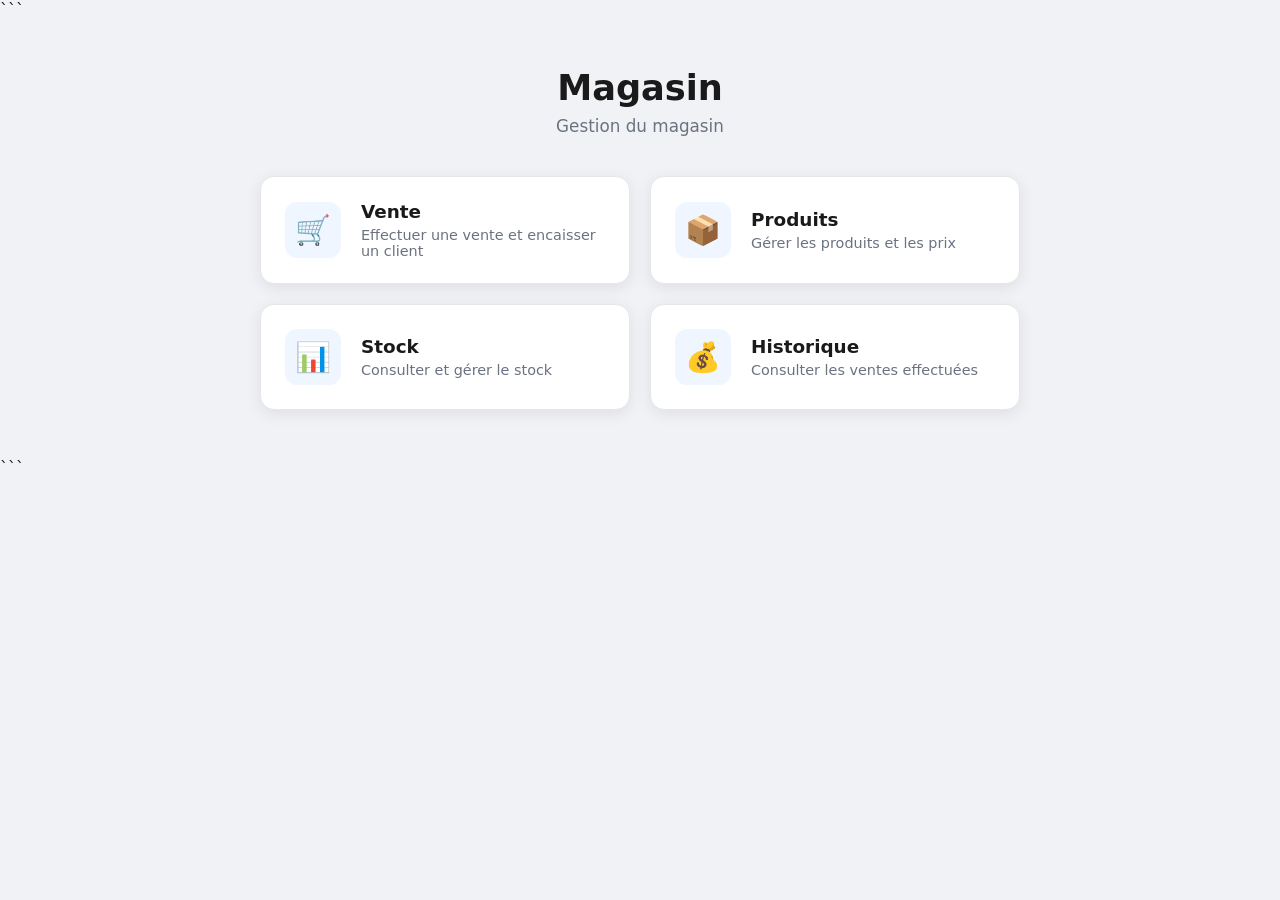
==== Magasin.Api/wwwroot/index.html @ c46fb3d6 "Ajout page historique des ventes" ====
<!DOCTYPE html>

<html lang="fr">
<head>
    <meta charset="UTF-8">
    <meta name="viewport" content="width=device-width, initial-scale=1.0">
    <title>Magasin</title>
    <link rel="stylesheet" href="css/index.css">
</head>
<body>

```
<div class="app">

    <header class="header">
        <h1>Magasin</h1>
        <p>Gestion du magasin</p>
    </header>

    <main class="menu">

        <a href="pages/vente.html" class="menu-item menu-vente">
            <div class="menu-icon">🛒</div>
            <div>
                <h2>Vente</h2>
                <p>Effectuer une vente et encaisser un client</p>
            </div>
        </a>

        <a href="pages/produits.html" class="menu-item">
            <div class="menu-icon">📦</div>
            <div>
                <h2>Produits</h2>
                <p>Gérer les produits et les prix</p>
            </div>
        </a>

        <a href="#" class="menu-item">
            <div class="menu-icon">📊</div>
            <div>
                <h2>Stock</h2>
                <p>Consulter et gérer le stock</p>
            </div>
        </a>

        <a href="pages/historique.html" class="menu-item">
            <div class="menu-icon">💰</div>
            <div>
                <h2>Historique</h2>
                <p>Consulter les ventes effectuées</p>
            </div>
        </a>

    </main>

</div>
```

</body>
</html>
---- Magasin.Api/wwwroot/css/index.css ----
:root {
    --bg: #f0f2f5;
    --card-bg: #ffffff;
    --text: #1a1a1a;
    --text-muted: #6b7280;
    --primary: #2563eb;
    --border: #e5e7eb;
    --radius: 14px;
    --shadow: 0 4px 16px rgba(0, 0, 0, 0.08);
    --font: system-ui, -apple-system, "Segoe UI", Roboto, sans-serif;
    }
    
    *,
    *::before,
    *::after {
    box-sizing: border-box;
    }
    
    body {
    margin: 0;
    font-family: var(--font);
    background: var(--bg);
    color: var(--text);
    }
    
    .app {
    max-width: 800px;
    margin: 0 auto;
    padding: 48px 20px;
    }
    
    .header {
    text-align: center;
    margin-bottom: 40px;
    }
    
    .header h1 {
    margin: 0;
    font-size: 2.2rem;
    }
    
    .header p {
    margin: 8px 0 0;
    color: var(--text-muted);
    font-size: 1.05rem;
    }
    
    .menu {
    display: grid;
    grid-template-columns: repeat(2, 1fr);
    gap: 20px;
    }
    
    .menu-item {
    display: flex;
    align-items: center;
    gap: 20px;
    padding: 24px;
    background: var(--card-bg);
    border: 1px solid var(--border);
    border-radius: var(--radius);
    box-shadow: var(--shadow);
    color: var(--text);
    text-decoration: none;
    transition: transform 0.15s, box-shadow 0.15s, border-color 0.15s;
    }
    
    .menu-item:hover {
    transform: translateY(-3px);
    box-shadow: 0 8px 24px rgba(0, 0, 0, 0.12);
    border-color: var(--primary);
    }
    
    .menu-icon {
    width: 56px;
    height: 56px;
    display: flex;
    align-items: center;
    justify-content: center;
    flex-shrink: 0;
    background: #eff6ff;
    border-radius: 12px;
    font-size: 1.8rem;
    }
    
    .menu-item h2 {
    margin: 0 0 5px;
    font-size: 1.15rem;
    }
    
    .menu-item p {
    margin: 0;
    color: var(--text-muted);
    font-size: 0.9rem;
    }
    
    @media (max-width: 600px) {
    .app {
    padding: 32px 16px;
    }
    
    ```
    .menu {
        grid-template-columns: 1fr;
    }
    ```
    
    }
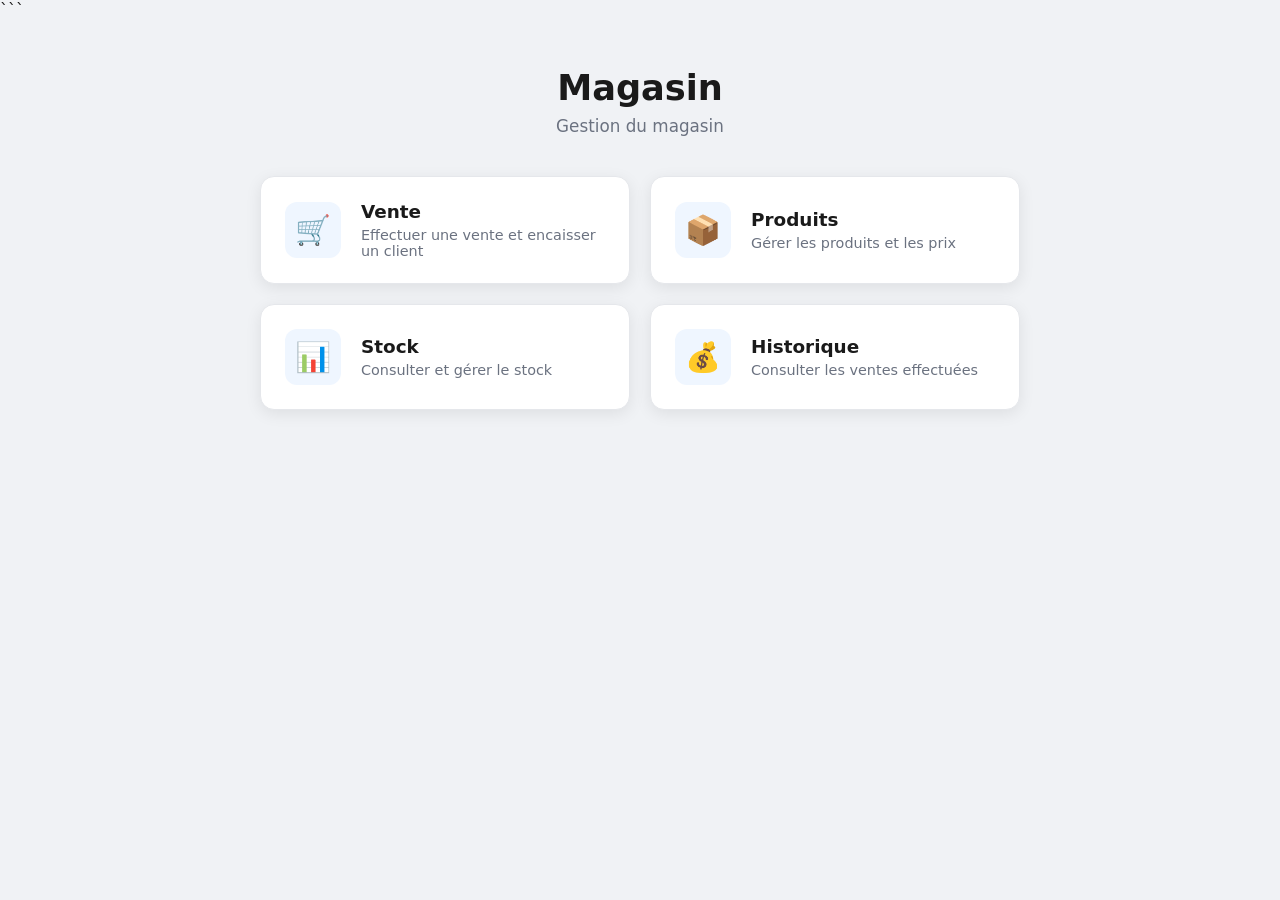
==== commit 90caa8fb: "feature: add login" ====
--- a/Magasin.Api/wwwroot/index.html
+++ b/Magasin.Api/wwwroot/index.html
@@ -35,7 +35,7 @@
             </div>
         </a>
 
-        <a href="#" class="menu-item">
+        <a href="pages/stocks.html" class="menu-item">
             <div class="menu-icon">📊</div>
             <div>
                 <h2>Stock</h2>
@@ -54,7 +54,46 @@
     </main>
 
 </div>
-```
 
+<!-- Modale de Connexion -->
+<div id="login-modal" style="display:none; position:fixed; top:0; left:0; width:100%; height:100%; background:rgba(0,0,0,0.6); z-index:9999; justify-content:center; align-items:center;">
+    <div style="background:white; padding:30px; border-radius:8px; width:350px; box-shadow:0 4px 10px rgba(0,0,0,0.3);">
+        <h2 style="margin-top:0;">Connexion - Magasin</h2>
+        <form id="login-form">
+            <div style="margin-bottom: 15px;">
+                <label>Nom d'utilisateur :</label><br>
+                <input type="text" id="login-username" value="admin" required style="width:100%; padding:8px; margin-top:5px; box-sizing:border-box;">
+            </div>
+            <div style="margin-bottom: 15px;">
+                <label>Mot de passe :</label><br>
+                <input type="password" id="login-password" required style="width:100%; padding:8px; margin-top:5px; box-sizing:border-box;">
+            </div>
+            <div id="login-error" style="color:red; margin-bottom:15px; font-size:14px;"></div>
+            <button type="submit" style="width:100%; padding:10px; background:#007bff; color:white; border:none; border-radius:4px; cursor:pointer; font-weight:bold;">Se connecter</button>
+        </form>
+    </div>
+</div>
+
+<!-- Modale de Changement de Mot de Passe (Premier lancement) -->
+<div id="password-modal" style="display:none; position:fixed; top:0; left:0; width:100%; height:100%; background:rgba(0,0,0,0.6); z-index:10000; justify-content:center; align-items:center;">
+    <div style="background:white; padding:30px; border-radius:8px; width:350px; box-shadow:0 4px 10px rgba(0,0,0,0.3);">
+        <h2 style="margin-top:0;">Changement requis</h2>
+        <p style="font-size:13px; color:#555;">C'est votre première connexion. Veuillez modifier votre mot de passe temporaire.</p>
+        <form id="password-form">
+            <div style="margin-bottom: 15px;">
+                <label>Ancien mot de passe :</label><br>
+                <input type="password" id="old-password" required style="width:100%; padding:8px; margin-top:5px; box-sizing:border-box;">
+            </div>
+            <div style="margin-bottom: 15px;">
+                <label>Nouveau mot de passe :</label><br>
+                <input type="password" id="new-password" required style="width:100%; padding:8px; margin-top:5px; box-sizing:border-box;">
+            </div>
+            <div id="password-error" style="color:red; margin-bottom:15px; font-size:14px;"></div>
+            <button type="submit" style="width:100%; padding:10px; background:#28a745; color:white; border:none; border-radius:4px; cursor:pointer; font-weight:bold;">Mettre à jour</button>
+        </form>
+    </div>
+</div>
+
+<script src="/js/auth.js"></script>
 </body>
 </html>
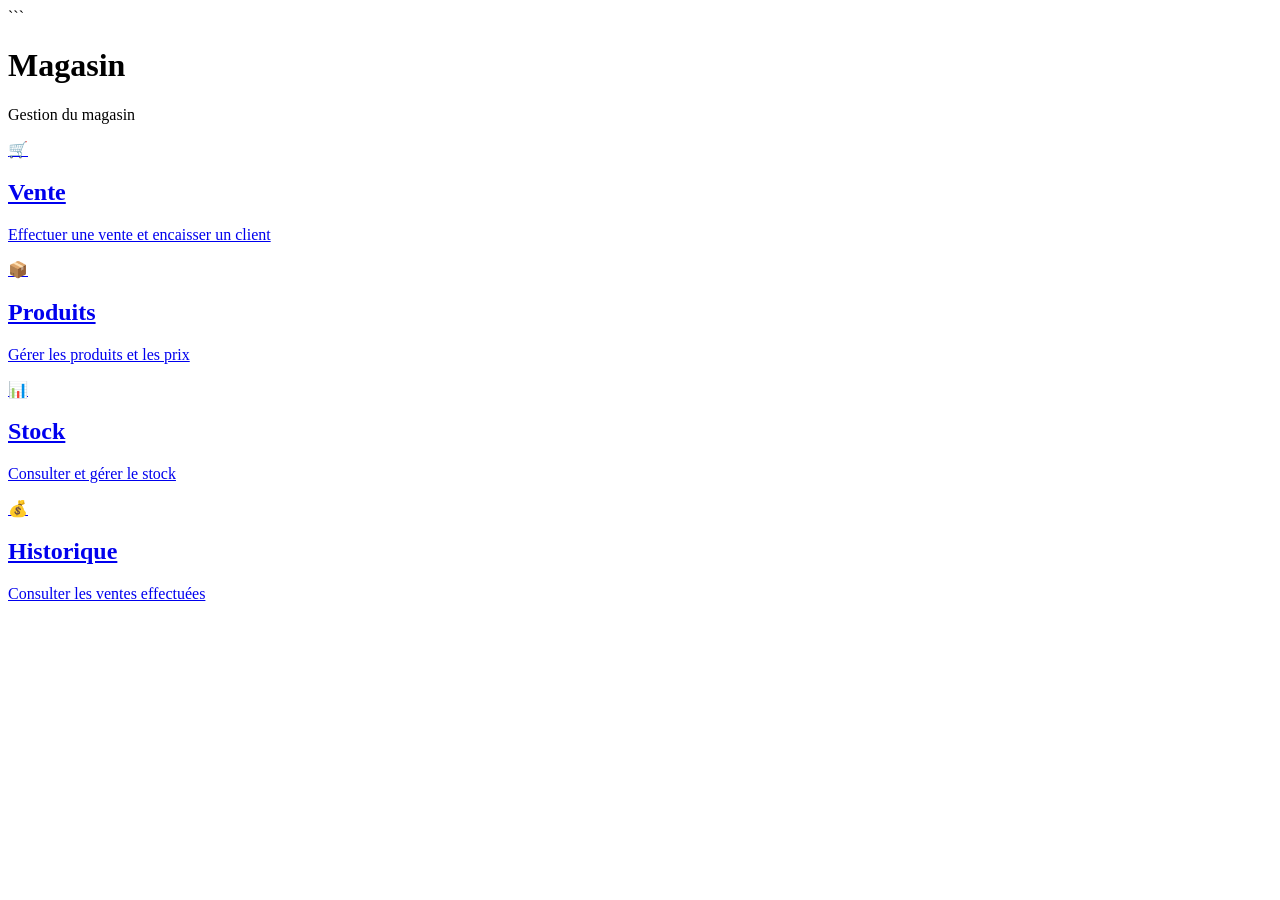
==== commit de4936e4: "refactor(auth): migrate login modals to dedicated login.html page" ====
--- a/Magasin.Api/wwwroot/index.html
+++ b/Magasin.Api/wwwroot/index.html
@@ -5,7 +5,7 @@
     <meta charset="UTF-8">
     <meta name="viewport" content="width=device-width, initial-scale=1.0">
     <title>Magasin</title>
-    <link rel="stylesheet" href="css/index.css">
+    <link rel="stylesheet" href="../css/index.css">
 </head>
 <body>
 
@@ -55,45 +55,6 @@
 
 </div>
 
-<!-- Modale de Connexion -->
-<div id="login-modal" style="display:none; position:fixed; top:0; left:0; width:100%; height:100%; background:rgba(0,0,0,0.6); z-index:9999; justify-content:center; align-items:center;">
-    <div style="background:white; padding:30px; border-radius:8px; width:350px; box-shadow:0 4px 10px rgba(0,0,0,0.3);">
-        <h2 style="margin-top:0;">Connexion - Magasin</h2>
-        <form id="login-form">
-            <div style="margin-bottom: 15px;">
-                <label>Nom d'utilisateur :</label><br>
-                <input type="text" id="login-username" value="admin" required style="width:100%; padding:8px; margin-top:5px; box-sizing:border-box;">
-            </div>
-            <div style="margin-bottom: 15px;">
-                <label>Mot de passe :</label><br>
-                <input type="password" id="login-password" required style="width:100%; padding:8px; margin-top:5px; box-sizing:border-box;">
-            </div>
-            <div id="login-error" style="color:red; margin-bottom:15px; font-size:14px;"></div>
-            <button type="submit" style="width:100%; padding:10px; background:#007bff; color:white; border:none; border-radius:4px; cursor:pointer; font-weight:bold;">Se connecter</button>
-        </form>
-    </div>
-</div>
-
-<!-- Modale de Changement de Mot de Passe (Premier lancement) -->
-<div id="password-modal" style="display:none; position:fixed; top:0; left:0; width:100%; height:100%; background:rgba(0,0,0,0.6); z-index:10000; justify-content:center; align-items:center;">
-    <div style="background:white; padding:30px; border-radius:8px; width:350px; box-shadow:0 4px 10px rgba(0,0,0,0.3);">
-        <h2 style="margin-top:0;">Changement requis</h2>
-        <p style="font-size:13px; color:#555;">C'est votre première connexion. Veuillez modifier votre mot de passe temporaire.</p>
-        <form id="password-form">
-            <div style="margin-bottom: 15px;">
-                <label>Ancien mot de passe :</label><br>
-                <input type="password" id="old-password" required style="width:100%; padding:8px; margin-top:5px; box-sizing:border-box;">
-            </div>
-            <div style="margin-bottom: 15px;">
-                <label>Nouveau mot de passe :</label><br>
-                <input type="password" id="new-password" required style="width:100%; padding:8px; margin-top:5px; box-sizing:border-box;">
-            </div>
-            <div id="password-error" style="color:red; margin-bottom:15px; font-size:14px;"></div>
-            <button type="submit" style="width:100%; padding:10px; background:#28a745; color:white; border:none; border-radius:4px; cursor:pointer; font-weight:bold;">Mettre à jour</button>
-        </form>
-    </div>
-</div>
-
-<script src="/js/auth.js"></script>
+<script src="../js/auth.js"></script>
 </body>
 </html>
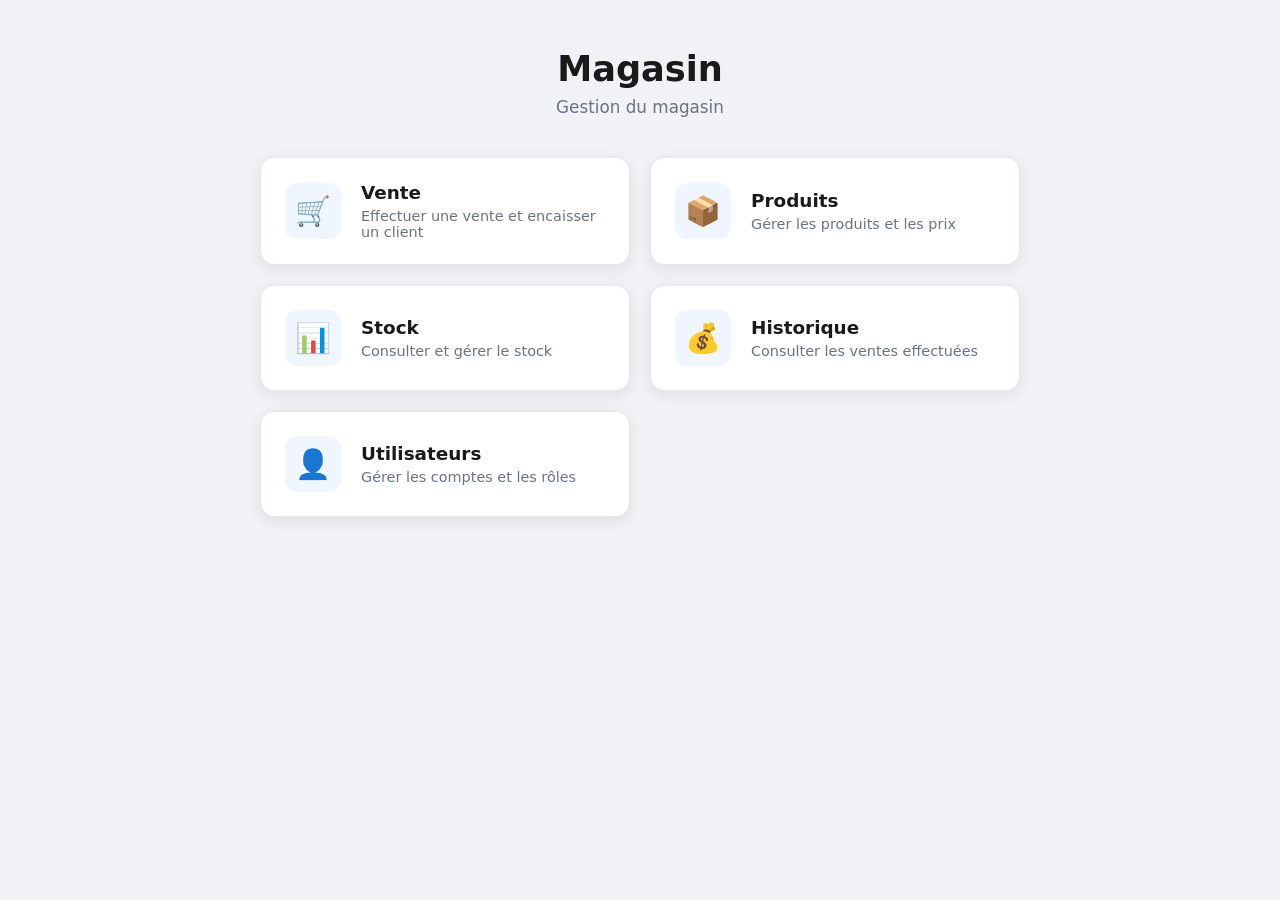
==== commit d775e637: "ajouts de la gestion des utilisateurs" ====
--- a/Magasin.Api/wwwroot/index.html
+++ b/Magasin.Api/wwwroot/index.html
@@ -1,15 +1,13 @@
 <!DOCTYPE html>
-
 <html lang="fr">
 <head>
     <meta charset="UTF-8">
     <meta name="viewport" content="width=device-width, initial-scale=1.0">
     <title>Magasin</title>
-    <link rel="stylesheet" href="../css/index.css">
+    <link rel="stylesheet" href="css/index.css"> <!-- Attention au chemin selon l'emplacement exact de ton index.css -->
 </head>
 <body>
 
-```
 <div class="app">
 
     <header class="header">
@@ -51,10 +49,19 @@
             </div>
         </a>
 
+        <!-- Nouvel accès : Gestion des utilisateurs (Réservé Admin) -->
+        <a href="pages/utilisateurs.html" class="menu-item">
+            <div class="menu-icon">👤</div>
+            <div>
+                <h2>Utilisateurs</h2>
+                <p>Gérer les comptes et les rôles</p>
+            </div>
+        </a>
+
     </main>
 
 </div>
 
-<script src="../js/auth.js"></script>
+<script type="module" src="../js/auth.js"></script>
 </body>
-</html>
+</html>
--- a/Magasin.Api/wwwroot/css/index.css
+++ b/Magasin.Api/wwwroot/css/index.css
@@ -0,0 +1,109 @@
+:root {
+    --bg: #f0f2f5;
+    --card-bg: #ffffff;
+    --text: #1a1a1a;
+    --text-muted: #6b7280;
+    --primary: #2563eb;
+    --border: #e5e7eb;
+    --radius: 14px;
+    --shadow: 0 4px 16px rgba(0, 0, 0, 0.08);
+    --font: system-ui, -apple-system, "Segoe UI", Roboto, sans-serif;
+    }
+    
+    *,
+    *::before,
+    *::after {
+    box-sizing: border-box;
+    }
+    
+    body {
+    margin: 0;
+    font-family: var(--font);
+    background: var(--bg);
+    color: var(--text);
+    }
+    
+    .app {
+    max-width: 800px;
+    margin: 0 auto;
+    padding: 48px 20px;
+    }
+    
+    .header {
+    text-align: center;
+    margin-bottom: 40px;
+    }
+    
+    .header h1 {
+    margin: 0;
+    font-size: 2.2rem;
+    }
+    
+    .header p {
+    margin: 8px 0 0;
+    color: var(--text-muted);
+    font-size: 1.05rem;
+    }
+    
+    .menu {
+    display: grid;
+    grid-template-columns: repeat(2, 1fr);
+    gap: 20px;
+    }
+    
+    .menu-item {
+    display: flex;
+    align-items: center;
+    gap: 20px;
+    padding: 24px;
+    background: var(--card-bg);
+    border: 1px solid var(--border);
+    border-radius: var(--radius);
+    box-shadow: var(--shadow);
+    color: var(--text);
+    text-decoration: none;
+    transition: transform 0.15s, box-shadow 0.15s, border-color 0.15s;
+    }
+    
+    .menu-item:hover {
+    transform: translateY(-3px);
+    box-shadow: 0 8px 24px rgba(0, 0, 0, 0.12);
+    border-color: var(--primary);
+    }
+    
+    .menu-icon {
+    width: 56px;
+    height: 56px;
+    display: flex;
+    align-items: center;
+    justify-content: center;
+    flex-shrink: 0;
+    background: #eff6ff;
+    border-radius: 12px;
+    font-size: 1.8rem;
+    }
+    
+    .menu-item h2 {
+    margin: 0 0 5px;
+    font-size: 1.15rem;
+    }
+    
+    .menu-item p {
+    margin: 0;
+    color: var(--text-muted);
+    font-size: 0.9rem;
+    }
+    
+    @media (max-width: 600px) {
+    .app {
+    padding: 32px 16px;
+    }
+    
+    ```
+    .menu {
+        grid-template-columns: 1fr;
+    }
+    ```
+    
+    }
+    
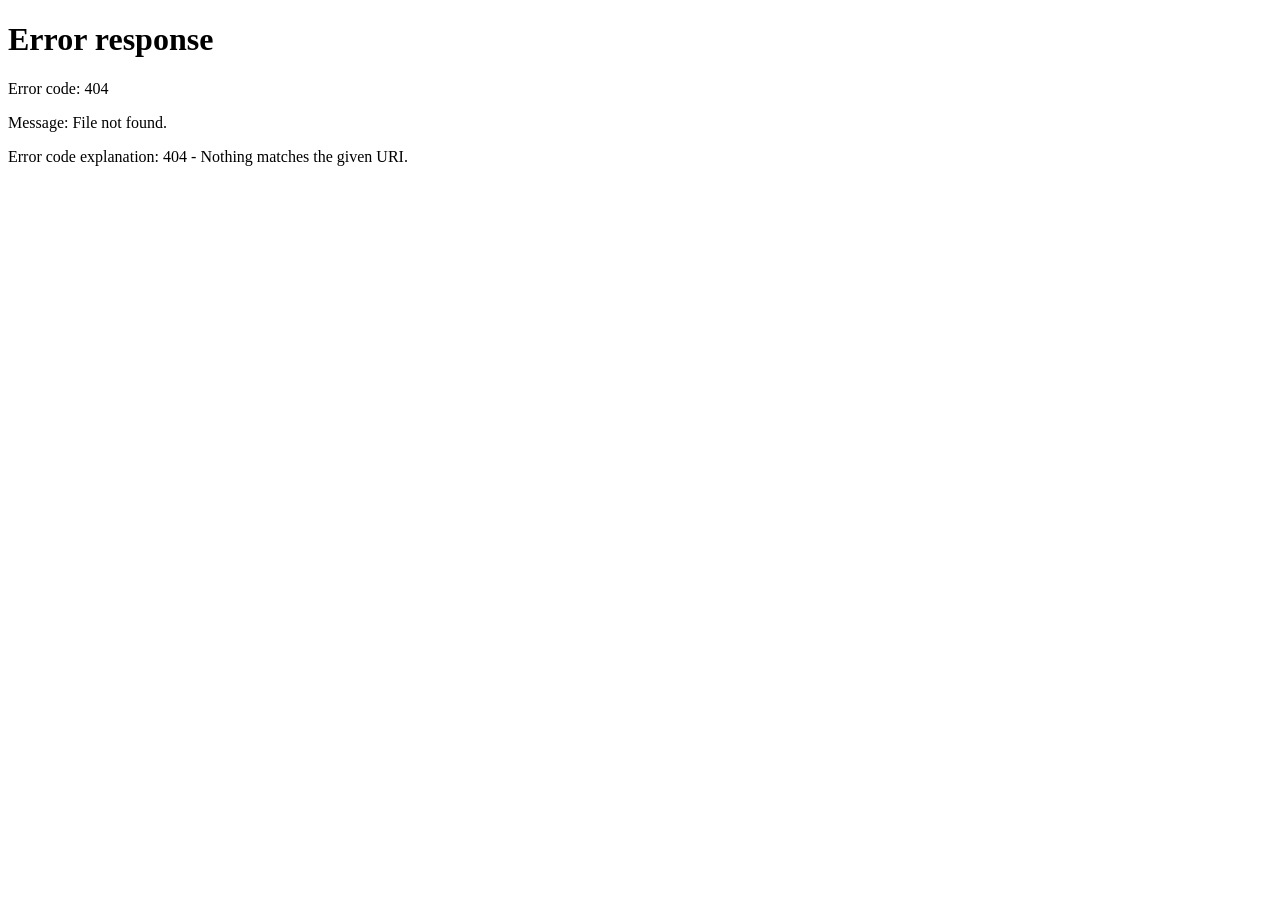
==== commit e5ce843d: "implementation des roles" ====
--- a/Magasin.Api/wwwroot/index.html
+++ b/Magasin.Api/wwwroot/index.html
@@ -4,7 +4,7 @@
     <meta charset="UTF-8">
     <meta name="viewport" content="width=device-width, initial-scale=1.0">
     <title>Magasin</title>
-    <link rel="stylesheet" href="css/index.css"> <!-- Attention au chemin selon l'emplacement exact de ton index.css -->
+    <link rel="stylesheet" href="css/index.css">
 </head>
 <body>
 
@@ -12,7 +12,7 @@
 
     <header class="header">
         <h1>Magasin</h1>
-        <p>Gestion du magasin</p>
+        <div id="bandeau" data-title="Gestion du magasin"></div>
     </header>
 
     <main class="menu">
@@ -62,6 +62,7 @@
 
 </div>
 
-<script type="module" src="../js/auth.js"></script>
+<script src="./js/bandeau.js"></script>
+<script type="module" src="./js/auth.js"></script>
 </body>
 </html>
